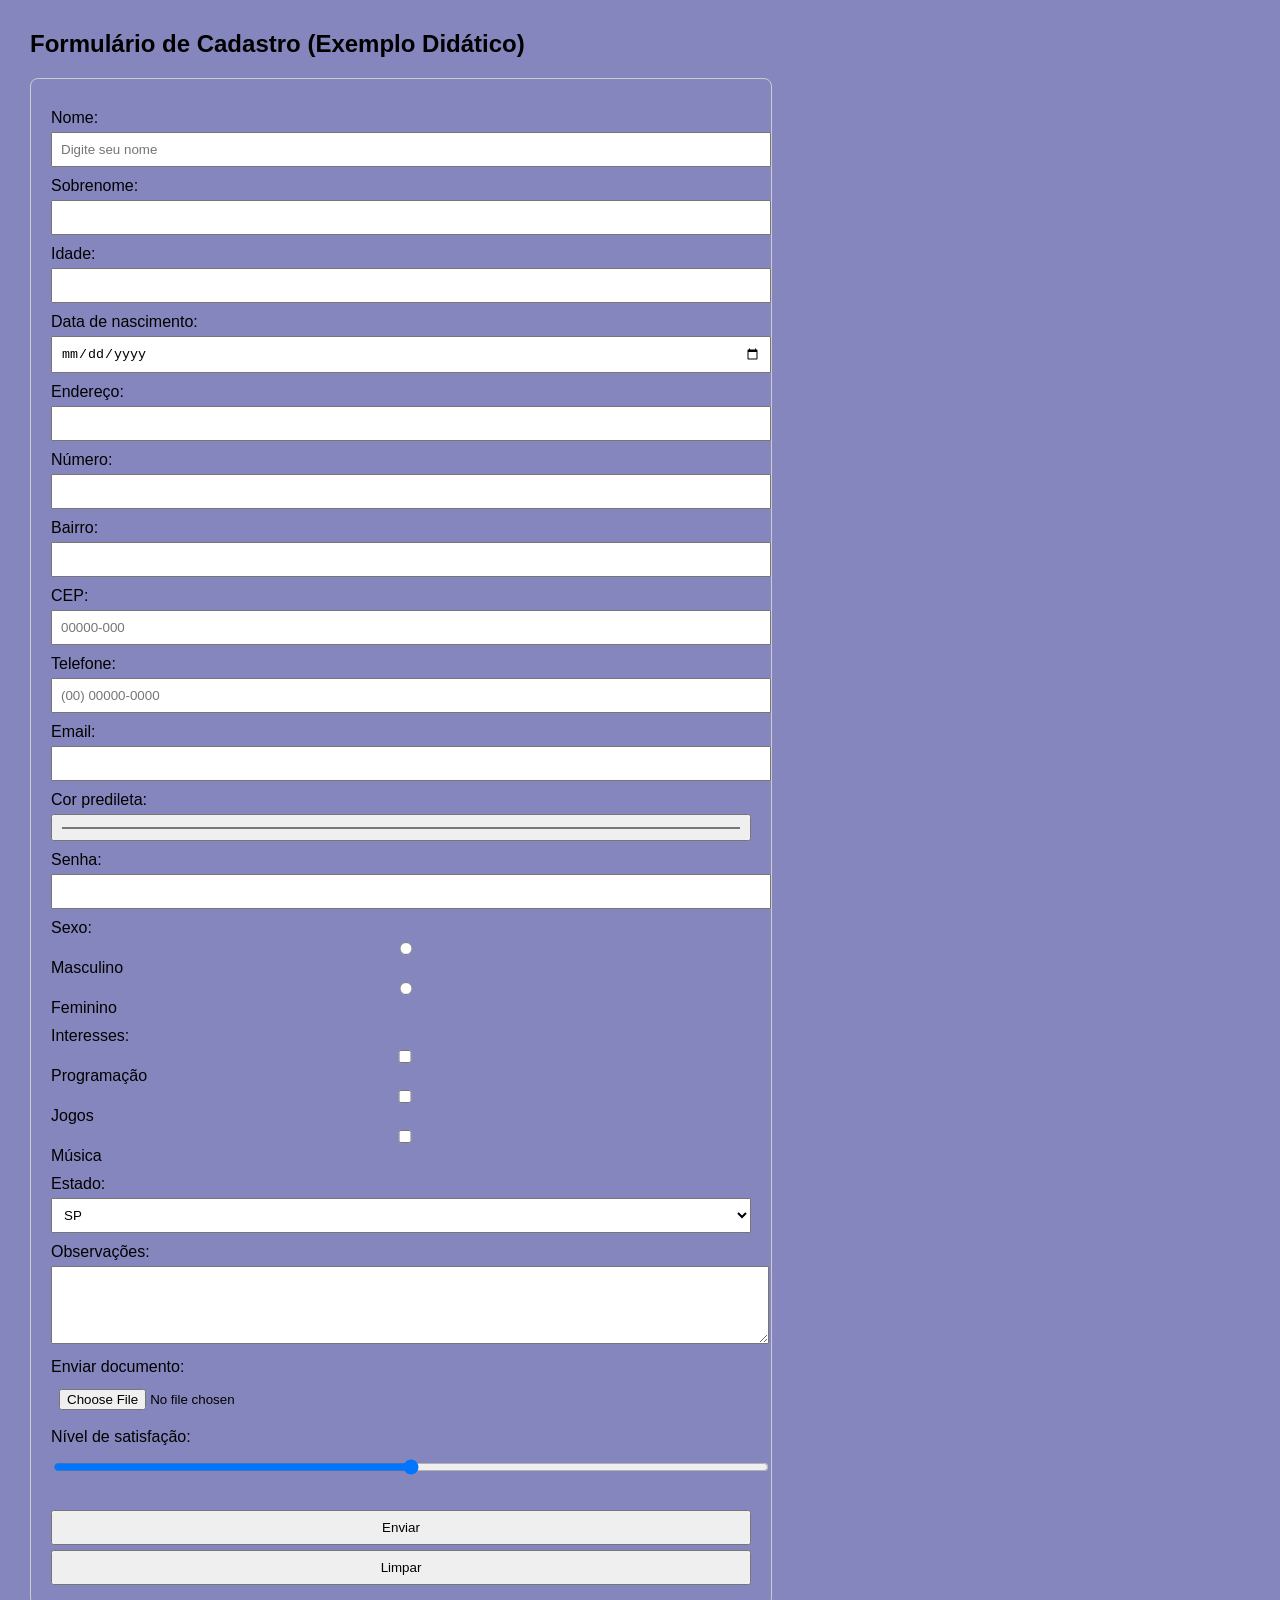
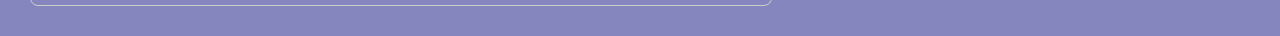
==== formulario.html @ 1659b6a5 "Formularios" ====
<!DOCTYPE html>
<html lang="pt-BR">
<head>
    
    <meta charset="UTF-8">
    <title>Formulário Completo - Aula</title>
    <link rel="stylesheet" href="./CSS/style.css">
</head>
<body>

<h2>Formulário de Cadastro (Exemplo Didático)</h2>

<form>

    <!-- Campo texto simples -->
    <label>Nome:</label>
    <input type="text" name="nome" placeholder="Digite seu nome">

    <label>Sobrenome:</label>
    <input type="text" name="sobrenome">

    <!-- Campo numérico -->
    <label>Idade:</label>
    <input type="number" name="idade" min="0" max="120">

    <!-- Campo data -->
    <label>Data de nascimento:</label>
    <input type="date" name="dataNascimento">

    <!-- Endereço -->
    <label>Endereço:</label>
    <input type="text" name="endereco">

    <label>Número:</label>
    <input type="number" name="numero">

    <label>Bairro:</label>
    <input type="text" name="bairro">

    <!-- Campo de CEP com padrão -->
    <label>CEP:</label>
    <input type="text" name="cep" placeholder="00000-000">

    <!-- Contato -->
    <label>Telefone:</label>
    <input type="tel" name="telefone" placeholder="(00) 00000-0000">

    <label>Email:</label>
    <input type="email" name="email">

    <!-- Cor favorita -->
    <label>Cor predileta:</label>
    <input type="color" name="cor">

    <!-- Campo senha -->
    <label>Senha:</label>
    <input type="password" name="senha">

    <!-- Radio (escolha única) -->
    <label>Sexo:</label>
    <input type="radio" name="sexo" value="masculino"> Masculino
    <input type="radio" name="sexo" value="feminino"> Feminino

    <!-- Checkbox (múltiplas opções) -->
    <label>Interesses:</label>
    <input type="checkbox" name="interesse" value="programacao"> Programação
    <input type="checkbox" name="interesse" value="jogos"> Jogos
    <input type="checkbox" name="interesse" value="musica"> Música

    <!-- Select (lista suspensa) -->
    <label>Estado:</label>
    <select name="estado">
        <option>SP</option>
        <option>RJ</option>
        <option>MG</option>
        <option>OUTRO</option>
    </select>

    <!-- Textarea -->
    <label>Observações:</label>
    <textarea name="observacoes" rows="4"></textarea>

    <!-- Upload de arquivo -->
    <label>Enviar documento:</label>
    <input type="file" name="arquivo">

    <!-- Controle de intervalo -->
    <label>Nível de satisfação:</label>
    <input type="range" min="0" max="10">

    <!-- Input oculto -->
    <!-- Muito usado para enviar dados internos -->
    <input type="hidden" name="idUsuario" value="12345">

    <!-- Botões -->
    <br><br>
    <button type="submit">Enviar</button>
    <button type="reset">Limpar</button>

</form>

</body>
</html>
---- CSS/style.css ----
body {
            background-color: rgb(134, 134, 190);
            font-family: Arial, sans-serif;
            margin: 30px;
        }


        form {
            max-width: 700px;
            padding: 20px;
            border: 1px solid #ccc;
            border-radius: 8px;
        }

        label {
            display: block;
            margin-top: 10px;
        }

        input, select, textarea, button {
            width: 100%;
            padding: 8px;
            margin-top: 5px;
        }
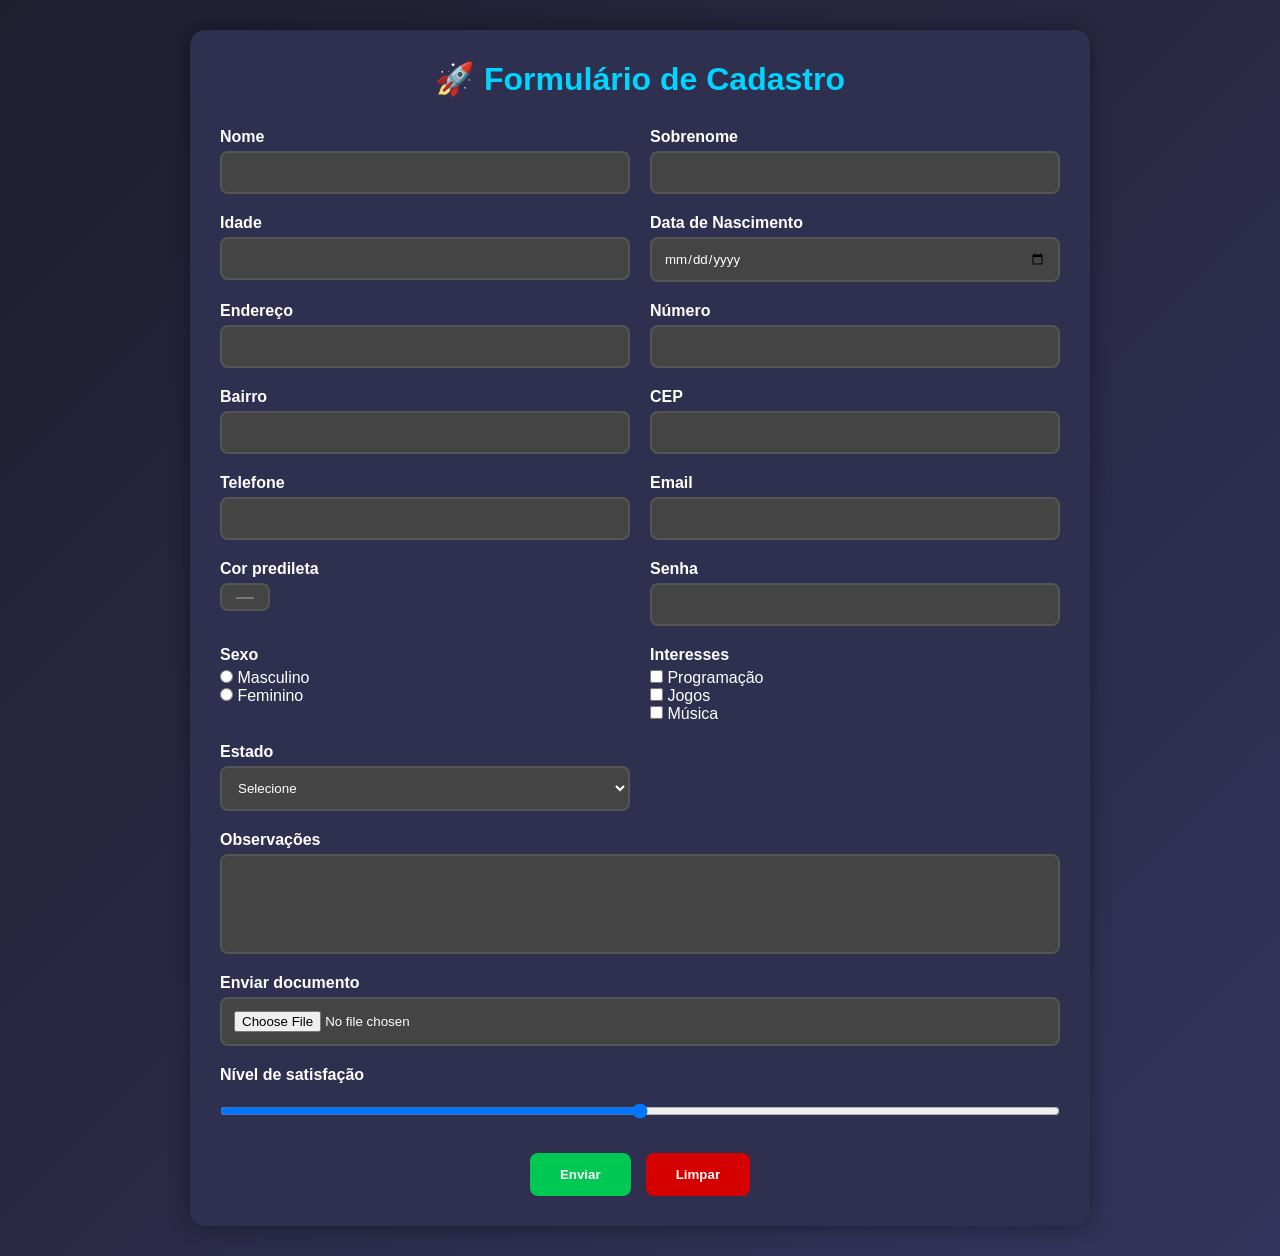
==== commit 1b5d9438: "Aplicação Java Script" ====
--- a/formulario.html
+++ b/formulario.html
@@ -1,103 +1,296 @@
 <!DOCTYPE html>
 <html lang="pt-BR">
+
 <head>
-    
     <meta charset="UTF-8">
-    <title>Formulário Completo - Aula</title>
-    <link rel="stylesheet" href="./CSS/style.css">
+    <meta name="viewport" content="width=device-width, initial-scale=1.0">
+
+    <title>Formulário Completo</title>
+
+    <style>
+        * {
+            margin: 0;
+            padding: 0;
+            box-sizing: border-box;
+            font-family: Arial, Helvetica, sans-serif;
+        }
+
+        body {
+            background: linear-gradient(135deg, #1e1e2f, #34345c);
+            padding: 30px;
+            color: white;
+        }
+
+        .container {
+            max-width: 900px;
+            margin: auto;
+            background: #2f2f4f;
+            padding: 30px;
+            border-radius: 15px;
+            box-shadow: 0 0 20px rgba(0, 0, 0, 0.4);
+        }
+
+        h1 {
+            text-align: center;
+            margin-bottom: 30px;
+            color: #00d4ff;
+        }
+
+        form {
+            display: grid;
+            grid-template-columns: 1fr 1fr;
+            gap: 20px;
+        }
+
+        .campo {
+            display: flex;
+            flex-direction: column;
+        }
+
+        .full {
+            grid-column: 1 / 3;
+        }
+
+        label {
+            margin-bottom: 5px;
+            font-weight: bold;
+        }
+
+        input,
+        textarea,
+        select {
+            padding: 12px;
+            border-radius: 8px;
+            border: 2px solid #555;
+            background: #444;
+            color: white;
+            transition: 0.3s;
+        }
+
+        input:focus,
+        textarea:focus,
+        select:focus {
+            border-color: #00d4ff;
+            outline: none;
+        }
+
+        textarea {
+            resize: none;
+            height: 100px;
+        }
+
+        .erro {
+            color: #ff6b6b;
+            font-size: 12px;
+            margin-top: 5px;
+        }
+
+        .erro-input {
+            border-color: red !important;
+        }
+
+        .botoes {
+            grid-column: 1 / 3;
+            display: flex;
+            gap: 15px;
+            justify-content: center;
+        }
+
+        button {
+            padding: 14px 30px;
+            border: none;
+            border-radius: 8px;
+            cursor: pointer;
+            font-weight: bold;
+            transition: 0.3s;
+        }
+
+        .btn-enviar {
+            background: #00c853;
+            color: white;
+        }
+
+        .btn-enviar:hover {
+            background: #00a844;
+            transform: scale(1.05);
+        }
+
+        .btn-limpar {
+            background: #d50000;
+            color: white;
+        }
+
+        .btn-limpar:hover {
+            background: #b00000;
+            transform: scale(1.05);
+        }
+
+        @media(max-width: 700px) {
+            form {
+                grid-template-columns: 1fr;
+            }
+
+            .full,
+            .botoes {
+                grid-column: auto;
+            }
+        }
+    </style>
 </head>
+
 <body>
 
-<h2>Formulário de Cadastro (Exemplo Didático)</h2>
-
-<form>
-
-    <!-- Campo texto simples -->
-    <label>Nome:</label>
-    <input type="text" name="nome" placeholder="Digite seu nome">
-
-    <label>Sobrenome:</label>
-    <input type="text" name="sobrenome">
-
-    <!-- Campo numérico -->
-    <label>Idade:</label>
-    <input type="number" name="idade" min="0" max="120">
-
-    <!-- Campo data -->
-    <label>Data de nascimento:</label>
-    <input type="date" name="dataNascimento">
-
-    <!-- Endereço -->
-    <label>Endereço:</label>
-    <input type="text" name="endereco">
-
-    <label>Número:</label>
-    <input type="number" name="numero">
-
-    <label>Bairro:</label>
-    <input type="text" name="bairro">
-
-    <!-- Campo de CEP com padrão -->
-    <label>CEP:</label>
-    <input type="text" name="cep" placeholder="00000-000">
-
-    <!-- Contato -->
-    <label>Telefone:</label>
-    <input type="tel" name="telefone" placeholder="(00) 00000-0000">
-
-    <label>Email:</label>
-    <input type="email" name="email">
-
-    <!-- Cor favorita -->
-    <label>Cor predileta:</label>
-    <input type="color" name="cor">
-
-    <!-- Campo senha -->
-    <label>Senha:</label>
-    <input type="password" name="senha">
-
-    <!-- Radio (escolha única) -->
-    <label>Sexo:</label>
-    <input type="radio" name="sexo" value="masculino"> Masculino
-    <input type="radio" name="sexo" value="feminino"> Feminino
-
-    <!-- Checkbox (múltiplas opções) -->
-    <label>Interesses:</label>
-    <input type="checkbox" name="interesse" value="programacao"> Programação
-    <input type="checkbox" name="interesse" value="jogos"> Jogos
-    <input type="checkbox" name="interesse" value="musica"> Música
-
-    <!-- Select (lista suspensa) -->
-    <label>Estado:</label>
-    <select name="estado">
-        <option>SP</option>
-        <option>RJ</option>
-        <option>MG</option>
-        <option>OUTRO</option>
-    </select>
-
-    <!-- Textarea -->
-    <label>Observações:</label>
-    <textarea name="observacoes" rows="4"></textarea>
-
-    <!-- Upload de arquivo -->
-    <label>Enviar documento:</label>
-    <input type="file" name="arquivo">
-
-    <!-- Controle de intervalo -->
-    <label>Nível de satisfação:</label>
-    <input type="range" min="0" max="10">
-
-    <!-- Input oculto -->
-    <!-- Muito usado para enviar dados internos -->
-    <input type="hidden" name="idUsuario" value="12345">
-
-    <!-- Botões -->
-    <br><br>
-    <button type="submit">Enviar</button>
-    <button type="reset">Limpar</button>
-
-</form>
+    <div class="container">
+
+        <h1>🚀 Formulário de Cadastro</h1>
+
+        <form id="formulario">
+
+            <!-- Nome -->
+            <div class="campo">
+                <label for="nome">Nome</label>
+                <input type="text" id="nome" name="nome">
+            </div>
+
+            <!-- Sobrenome -->
+            <div class="campo">
+                <label for="sobrenome">Sobrenome</label>
+                <input type="text" id="sobrenome" name="sobrenome">
+            </div>
+
+            <!-- Idade -->
+            <div class="campo">
+                <label for="idade">Idade</label>
+                <input type="number" id="idade" name="idade">
+            </div>
+
+            <!-- Data -->
+            <div class="campo">
+                <label for="dataNascimento">Data de Nascimento</label>
+                <input type="date" id="dataNascimento" name="dataNascimento">
+            </div>
+
+            <!-- Endereço -->
+            <div class="campo">
+                <label for="endereco">Endereço</label>
+                <input type="text" id="endereco" name="endereco">
+            </div>
+
+            <!-- Número -->
+            <div class="campo">
+                <label for="numero">Número</label>
+                <input type="number" id="numero" name="numero">
+            </div>
+
+            <!-- Bairro -->
+            <div class="campo">
+                <label for="bairro">Bairro</label>
+                <input type="text" id="bairro" name="bairro">
+            </div>
+
+            <!-- CEP -->
+            <div class="campo">
+                <label for="cep">CEP</label>
+                <input type="text" id="cep" name="cep">
+            </div>
+
+            <!-- Telefone -->
+            <div class="campo">
+                <label for="telefone">Telefone</label>
+                <input type="tel" id="telefone" name="telefone">
+            </div>
+
+            <!-- Email -->
+            <div class="campo">
+                <label for="email">Email</label>
+                <input type="email" id="email" name="email">
+            </div>
+
+            <!-- Cor -->
+            <div class="campo">
+                <label for="cor">Cor predileta</label>
+                <input type="color" id="cor" name="cor">
+            </div>
+
+            <!-- Senha -->
+            <div class="campo">
+                <label for="senha">Senha</label>
+                <input type="password" id="senha" name="senha">
+            </div>
+
+            <!-- Sexo -->
+            <div class="campo">
+                <label>Sexo</label>
+
+                <div>
+                    <input type="radio" name="sexo" value="Masculino"> Masculino
+                </div>
+
+                <div>
+                    <input type="radio" name="sexo" value="Feminino"> Feminino
+                </div>
+            </div>
+
+            <!-- Interesses -->
+            <div class="campo">
+                <label>Interesses</label>
+
+                <div>
+                    <input type="checkbox" name="interesses"> Programação
+                </div>
+
+                <div>
+                    <input type="checkbox" name="interesses"> Jogos
+                </div>
+
+                <div>
+                    <input type="checkbox" name="interesses"> Música
+                </div>
+            </div>
+
+            <!-- Estado -->
+            <div class="campo">
+                <label for="estado">Estado</label>
+
+                <select id="estado" name="estado">
+                    <option value="">Selecione</option>
+                    <option>SP</option>
+                    <option>RJ</option>
+                    <option>MG</option>
+                    <option>PR</option>
+                </select>
+            </div>
+
+            <!-- Observações -->
+            <div class="campo full">
+                <label for="observacoes">Observações</label>
+                <textarea id="observacoes" name="observacoes"></textarea>
+            </div>
+
+            <!-- Upload -->
+            <div class="campo full">
+                <label for="arquivo">Enviar documento</label>
+                <input type="file" id="arquivo" name="arquivo">
+            </div>
+
+            <!-- Range -->
+            <div class="campo full">
+                <label for="satisfacao">Nível de satisfação</label>
+                <input type="range" id="satisfacao" name="satisfacao">
+            </div>
+
+            <!-- Botões -->
+            <div class="botoes">
+                <button type="submit" class="btn-enviar">Enviar</button>
+
+                <button type="reset" class="btn-limpar">Limpar</button>
+            </div>
+
+        </form>
+
+    </div>
+    <script src="./JS/validacao.js" defer></script>
 
 </body>
+
 </html>
